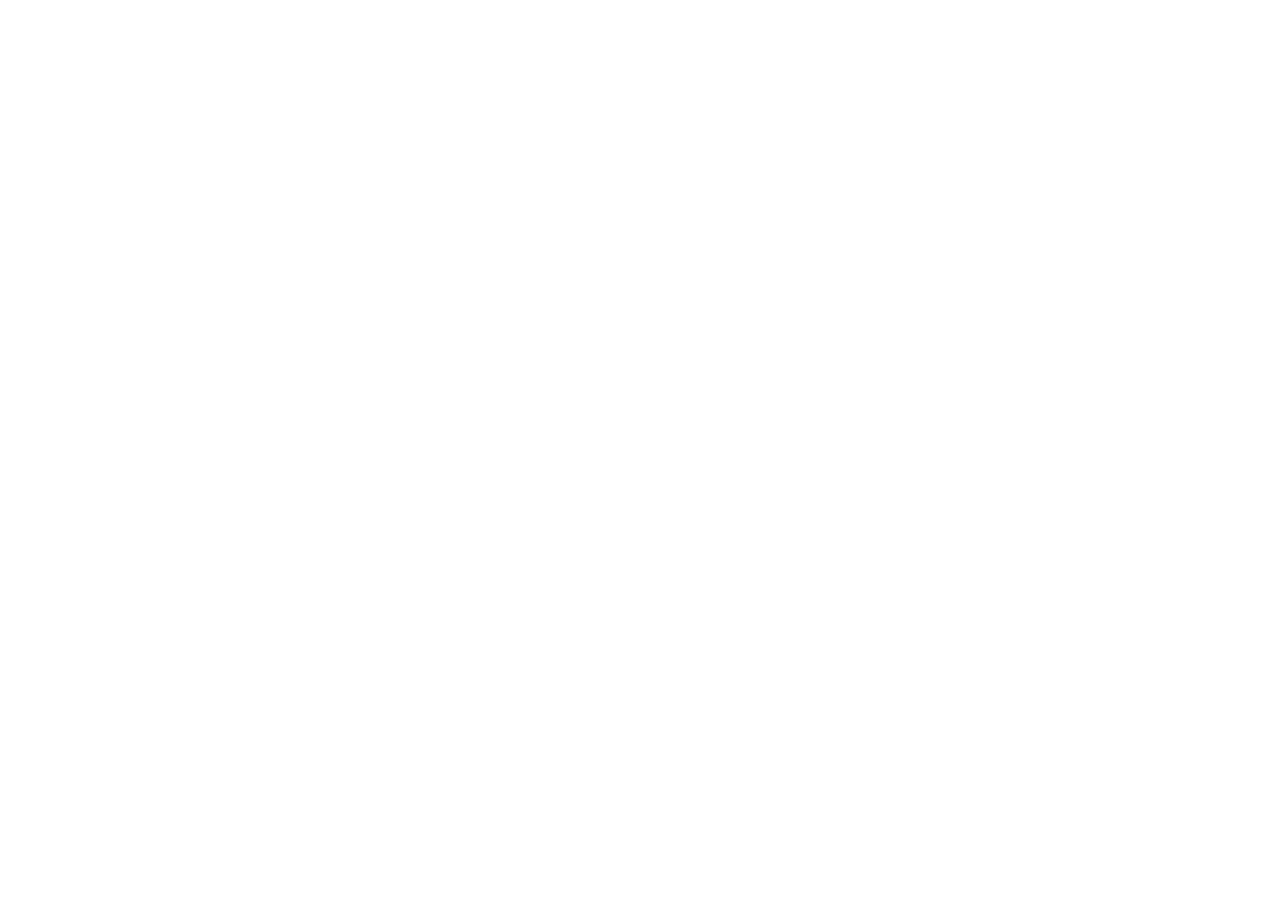
==== index.html @ e86acbb0 "initial commit" ====
<!DOCTYPE html>
<html lang="en">
<head>
    <meta charset="UTF-8">
    <meta http-equiv="X-UA-Compatible" content="IE=edge">
    <meta name="viewport" content="width=device-width, initial-scale=1.0">
    <title>Fun with Triangles</title>
</head>
<body>
    
</body>
</html>
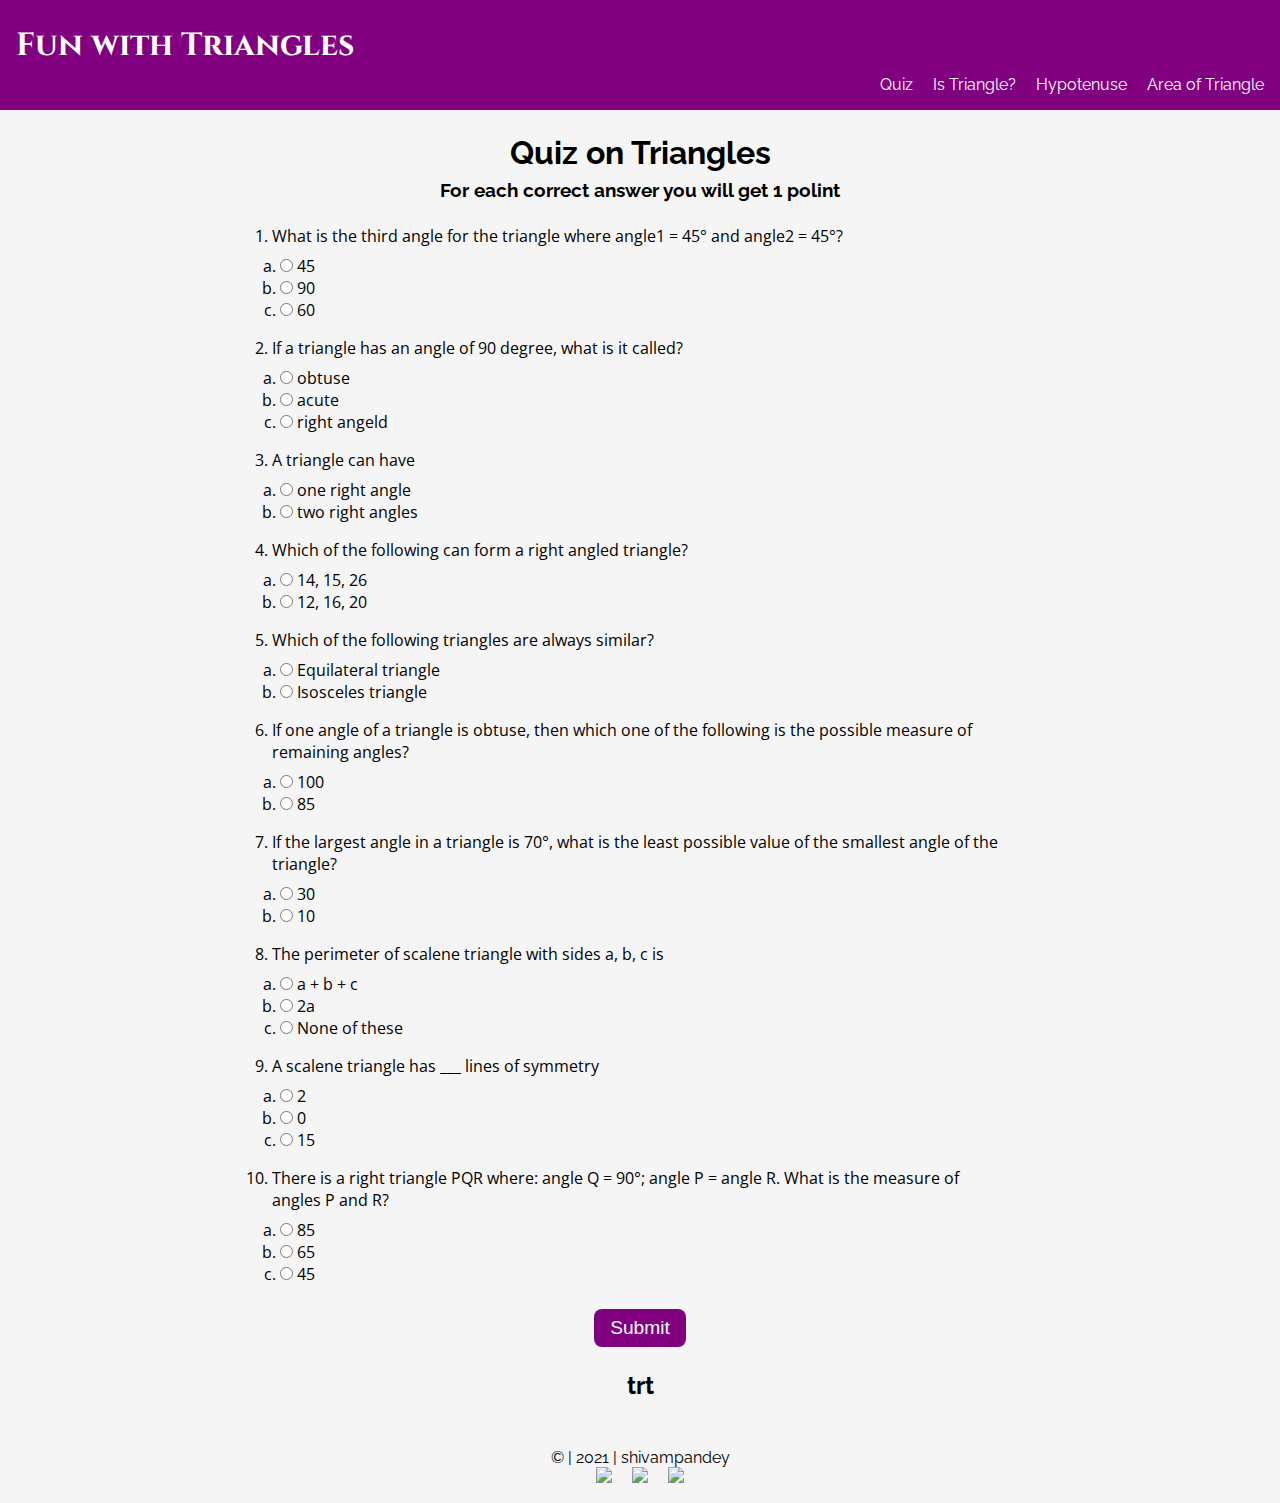
==== commit e99a2897: "pages added" ====
--- a/index.html
+++ b/index.html
@@ -1,12 +1,142 @@
 <!DOCTYPE html>
 <html lang="en">
+
 <head>
     <meta charset="UTF-8">
     <meta http-equiv="X-UA-Compatible" content="IE=edge">
     <meta name="viewport" content="width=device-width, initial-scale=1.0">
+    <link href="style.css" rel="stylesheet" />
     <title>Fun with Triangles</title>
 </head>
+
 <body>
-    
+
+    <header>
+        <h1 class="main-heading">Fun with Triangles</h1>
+        <nav>
+            <a class="nav-item" href="index.html">Quiz</a>
+            <a class="nav-item" href="pages/check-triangle.html">Is Triangle?</a>
+            <a class="nav-item" href="pages/calculate-hypotenuse.html">Hypotenuse</a>
+            <a class="nav-item" href="pages/calculate-area.html">Area of Triangle</a>
+        </nav>
+    </header>
+
+    <main class="container">
+        <h1>Quiz on Triangles</h1>
+        <h3>For each correct answer you will get 1 polint</h3>
+        <form class="quiz">
+            <ol class="questions">
+                <li class="question">
+                    <p>What is the third angle for the triangle where angle1 = 45° and angle2 = 45°?</p>
+                    <ol class="options">
+                        <li><label><input type="radio" name="question1"></input> 45</label></li>
+                        <li><label><input type="radio" name="question1"></input> 90</label></li>
+                        <li><label><input type="radio" name="question1"></input> 60</label></li>
+                    </ol>
+                </li>
+
+                <li class="question">
+                    <p>If a triangle has an angle of 90 degree, what is it called?</p>
+                    <ol class="options">
+                        <li><label><input type="radio" name="question2"></input> obtuse</label></li>
+                        <li><label><input type="radio" name="question2"></input> acute</label></li>
+                        <li><label><input type="radio" name="question2"></input> right angeld</label></li>
+                    </ol>
+                </li>
+
+                <li class="question">
+                    <p>A triangle can have</p>
+                    <ol class="options">
+                        <li><label><input type="radio" name="question3"></input> one right angle</label></li>
+                        <li><label><input type="radio" name="question3"></input> two right angles</label></li>
+                    </ol>
+                </li>
+
+                <li class="question">
+                    <p>Which of the following can form a right angled triangle? </p>
+                    <ol class="options">
+                        <li><label><input type="radio" name="question4"></input> 14, 15, 26</label></li>
+                        <li><label><input type="radio" name="question4"></input> 12, 16, 20</label></li>
+                    </ol>
+                </li>
+
+                <li class="question">
+                    <p>Which of the following triangles are always similar? </p>
+                    <ol class="options">
+                        <li><label><input type="radio" name="question5"></input> Equilateral triangle</label></li>
+                        <li><label><input type="radio" name="question5"></input> Isosceles triangle</label></li>
+                    </ol>
+                </li>
+
+                <li class="question">
+                    <p>If one angle of a triangle is obtuse, then which one of the following is the possible measure of
+                        remaining angles?</p>
+                    <ol class="options">
+                        <li><label><input type="radio" name="question6"></input> 100</label></li>
+                        <li><label><input type="radio" name="question6"></input> 85</label></li>
+                    </ol>
+                </li>
+
+                <li class="question">
+                    <p>If the largest angle in a triangle is 70°, what is the least possible value of the smallest angle
+                        of the triangle? </p>
+                    <ol class="options">
+                        <li><label><input type="radio" name="question7"></input> 30</label></li>
+                        <li><label><input type="radio" name="question7"></input> 10</label></li>
+                    </ol>
+                </li>
+
+                <li class="question">
+                    <p>The perimeter of scalene triangle with sides a, b, c is
+
+                    </p>
+                    <ol class="options">
+                        <li><label><input type="radio" name="question8"></input> a + b + c</label></li>
+                        <li><label><input type="radio" name="question8"></input> 2a</label></li>
+                        <li><label><input type="radio" name="question8"></input> None of these</label></li>
+                    </ol>
+                </li>
+
+                <li class="question">
+                    <p>A scalene triangle has ___ lines of symmetry </p>
+                    <ol class="options">
+                        <li><label><input type="radio" name="question9"></input> 2</label></li>
+                        <li><label><input type="radio" name="question9"></input> 0</label></li>
+                        <li><label><input type="radio" name="question9"></input> 15</label></li>
+                    </ol>
+                </li>
+
+                <li class="question">
+                    <p>There is a right triangle PQR where: angle Q = 90°; angle P = angle R. What is the measure of angles P and R?
+
+                    </p>
+                    <ol class="options">
+                        <li><label><input type="radio" name="question10"></input> 85</label></li>
+                        <li><label><input type="radio" name="question10"></input> 65</label></li>
+                        <li><label><input type="radio" name="question10"></input> 45</label></li>
+                    </ol>
+                </li>
+            </ol>
+
+            <button class="submit-quiz">Submit</button>
+
+        </form>
+
+        <h2 class="result">trt</h2>
+    </main>
+
+    <footer>
+        <div>© | 2021 | shivampandey</div>
+        <ul>
+            <li class="inline-items"><a href="https://github.com/shivampandey0"><img src="https://img.icons8.com/ios-glyphs/40/000000/github.png"/></a></li>
+            <li class="inline-items"><a href="https://twitter.com/ErShivamPandey"><img src="https://img.icons8.com/ios-glyphs/40/000000/twitter--v1.png"/></a></li>
+            <li class="inline-items"><a href="https://www.linkedin.com/in/shivampandey0/"><img src="https://img.icons8.com/ios-glyphs/40/000000/linkedin.png"/></a></li>    
+       
+        </ul>
+    </footer>
+
+
+
 </body>
+
 </html>--- a/style.css
+++ b/style.css
@@ -0,0 +1,108 @@
+@import url("https://fonts.googleapis.com/css2?family=Cinzel:wght@600&family=Open+Sans&family=Raleway&display=swap");
+
+:root {
+  --primary-color: purple;
+}
+
+* {
+  padding: 0;
+  margin: 0;
+}
+
+body {
+  background-color: whitesmoke;
+  font-family: "Raleway", sans-serif;
+}
+
+header {
+  background-color: var(--primary-color);
+  padding: 1rem 0.5rem;
+}
+
+.main-heading {
+  color: white;
+  font-family: "Cinzel", serif;
+}
+
+.nav-item{
+  color: white;
+  text-decoration: none;
+  padding: 0.5rem;
+}
+
+nav {
+  text-align: right;
+}
+
+.container {
+  width: 60%;
+  margin: auto;
+  text-align: center;
+  padding: 1rem;
+}
+
+h1,
+h3 {
+  margin: 0.5rem;
+}
+
+.quiz {
+  font-family: "Open Sans", sans-serif;
+}
+
+.quiz,
+.options,
+input {
+  list-style-type: lower-latin;
+  padding: 0.5rem;
+}
+
+.question {
+  margin: 0.5rem;
+  text-align: start;
+}
+
+button {
+  background-color: var(--primary-color);
+  padding: 0.5rem 1rem;
+  color: white;
+  font-size: larger;
+  border-style: none;
+  border-radius: 8px;
+  cursor: pointer;
+  display: block;
+  margin: auto;
+  margin-top: 1rem;
+}
+
+footer {
+  bottom: 0;
+  text-align: center;
+  margin: auto;
+  display: block;
+  padding: 1rem;
+}
+
+.inline-items{
+    display: inline;
+    padding: 0.5rem;
+}
+
+.input-label{
+    display: block;
+    color: var(--primary-color);
+    font-size: large;
+    padding: 1rem;
+    font-weight: bold;
+}
+
+.number-input{
+    border: 2px solid var(--primary-color);
+    width: 200px;
+    border-radius: 8px;
+    text-align: center;
+}
+
+.result{
+    margin: 1rem;
+}
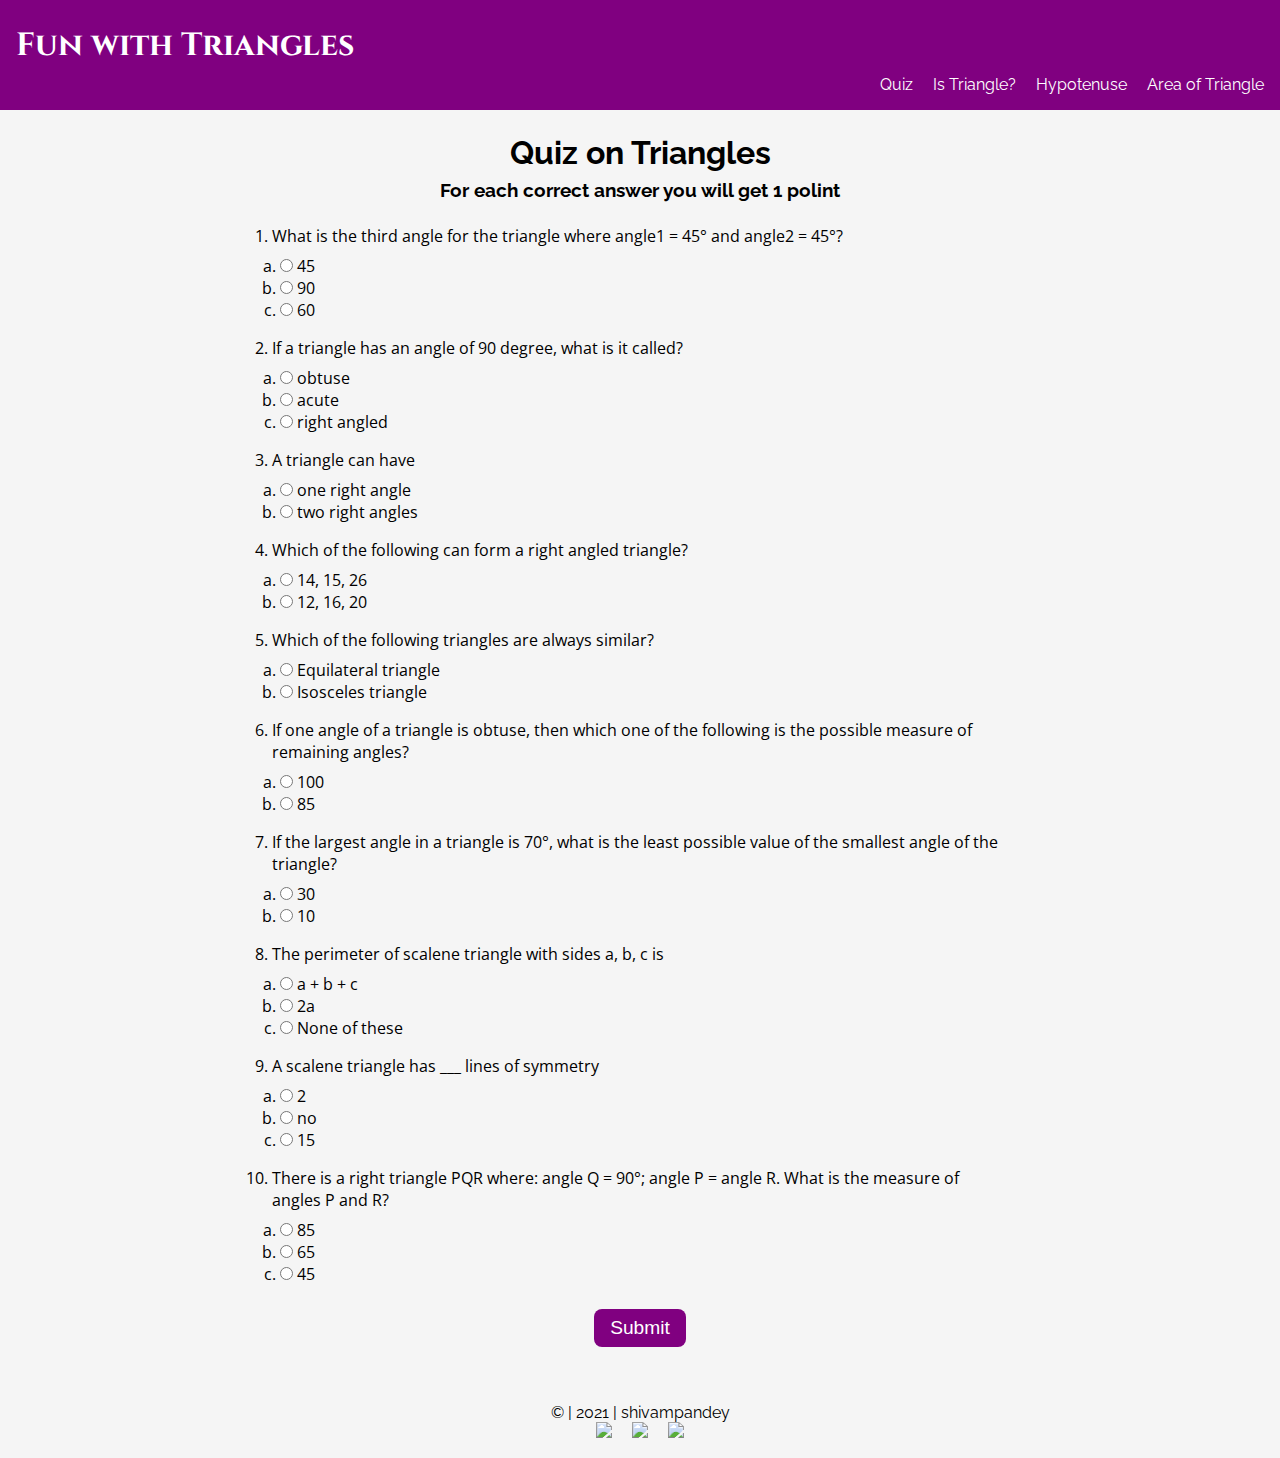
==== commit 2f60be25: "js logics implemented" ====
--- a/index.html
+++ b/index.html
@@ -29,42 +29,42 @@
                 <li class="question">
                     <p>What is the third angle for the triangle where angle1 = 45° and angle2 = 45°?</p>
                     <ol class="options">
-                        <li><label><input type="radio" name="question1"></input> 45</label></li>
-                        <li><label><input type="radio" name="question1"></input> 90</label></li>
-                        <li><label><input type="radio" name="question1"></input> 60</label></li>
+                        <li><label><input type="radio" name="question1" value="45"></input> 45</label></li>
+                        <li><label><input type="radio" name="question1" value="90"></input> 90</label></li>
+                        <li><label><input type="radio" name="question1" value="60"></input> 60</label></li>
                     </ol>
                 </li>
 
                 <li class="question">
                     <p>If a triangle has an angle of 90 degree, what is it called?</p>
                     <ol class="options">
-                        <li><label><input type="radio" name="question2"></input> obtuse</label></li>
-                        <li><label><input type="radio" name="question2"></input> acute</label></li>
-                        <li><label><input type="radio" name="question2"></input> right angeld</label></li>
+                        <li><label><input type="radio" name="question2" value="obtuse"></input> obtuse</label></li>
+                        <li><label><input type="radio" name="question2" value="acute"></input> acute</label></li>
+                        <li><label><input type="radio" name="question2" value="right angled"></input> right angled</label></li>
                     </ol>
                 </li>
 
                 <li class="question">
                     <p>A triangle can have</p>
                     <ol class="options">
-                        <li><label><input type="radio" name="question3"></input> one right angle</label></li>
-                        <li><label><input type="radio" name="question3"></input> two right angles</label></li>
+                        <li><label><input type="radio" name="question3" value="one right angle"></input> one right angle</label></li>
+                        <li><label><input type="radio" name="question3" value="two right angles"></input> two right angles</label></li>
                     </ol>
                 </li>
 
                 <li class="question">
                     <p>Which of the following can form a right angled triangle? </p>
                     <ol class="options">
-                        <li><label><input type="radio" name="question4"></input> 14, 15, 26</label></li>
-                        <li><label><input type="radio" name="question4"></input> 12, 16, 20</label></li>
+                        <li><label><input type="radio" name="question4" value="14, 15, 26"></input> 14, 15, 26</label></li>
+                        <li><label><input type="radio" name="question4" value="12, 16, 20"></input> 12, 16, 20</label></li>
                     </ol>
                 </li>
 
                 <li class="question">
                     <p>Which of the following triangles are always similar? </p>
                     <ol class="options">
-                        <li><label><input type="radio" name="question5"></input> Equilateral triangle</label></li>
-                        <li><label><input type="radio" name="question5"></input> Isosceles triangle</label></li>
+                        <li><label><input type="radio" name="question5" value="Equilateral triangle"></input> Equilateral triangle</label></li>
+                        <li><label><input type="radio" name="question5" value="Isosceles triangle"></input> Isosceles triangle</label></li>
                     </ol>
                 </li>
 
@@ -72,8 +72,8 @@
                     <p>If one angle of a triangle is obtuse, then which one of the following is the possible measure of
                         remaining angles?</p>
                     <ol class="options">
-                        <li><label><input type="radio" name="question6"></input> 100</label></li>
-                        <li><label><input type="radio" name="question6"></input> 85</label></li>
+                        <li><label><input type="radio" name="question6" value="100"></input> 100</label></li>
+                        <li><label><input type="radio" name="question6" value="85"></input> 85</label></li>
                     </ol>
                 </li>
 
@@ -81,8 +81,8 @@
                     <p>If the largest angle in a triangle is 70°, what is the least possible value of the smallest angle
                         of the triangle? </p>
                     <ol class="options">
-                        <li><label><input type="radio" name="question7"></input> 30</label></li>
-                        <li><label><input type="radio" name="question7"></input> 10</label></li>
+                        <li><label><input type="radio" name="question7" value="30"></input> 30</label></li>
+                        <li><label><input type="radio" name="question7" value="10"></input> 10</label></li>
                     </ol>
                 </li>
 
@@ -91,49 +91,54 @@
 
                     </p>
                     <ol class="options">
-                        <li><label><input type="radio" name="question8"></input> a + b + c</label></li>
-                        <li><label><input type="radio" name="question8"></input> 2a</label></li>
-                        <li><label><input type="radio" name="question8"></input> None of these</label></li>
+                        <li><label><input type="radio" name="question8" value="a + b + c"></input> a + b + c</label></li>
+                        <li><label><input type="radio" name="question8" value="2a"></input> 2a</label></li>
+                        <li><label><input type="radio" name="question8" value="None of these"></input> None of these</label></li>
                     </ol>
                 </li>
 
                 <li class="question">
                     <p>A scalene triangle has ___ lines of symmetry </p>
                     <ol class="options">
-                        <li><label><input type="radio" name="question9"></input> 2</label></li>
-                        <li><label><input type="radio" name="question9"></input> 0</label></li>
-                        <li><label><input type="radio" name="question9"></input> 15</label></li>
+                        <li><label><input type="radio" name="question9" value="2"></input> 2</label></li>
+                        <li><label><input type="radio" name="question9" value="no"></input> no</label></li>
+                        <li><label><input type="radio" name="question9" value="15"></input> 15</label></li>
                     </ol>
                 </li>
 
                 <li class="question">
-                    <p>There is a right triangle PQR where: angle Q = 90°; angle P = angle R. What is the measure of angles P and R?
+                    <p>There is a right triangle PQR where: angle Q = 90°; angle P = angle R. What is the measure of
+                        angles P and R?
 
                     </p>
                     <ol class="options">
-                        <li><label><input type="radio" name="question10"></input> 85</label></li>
-                        <li><label><input type="radio" name="question10"></input> 65</label></li>
-                        <li><label><input type="radio" name="question10"></input> 45</label></li>
+                        <li><label><input type="radio" name="question10" value="85"></input> 85</label></li>
+                        <li><label><input type="radio" name="question10" value="65"></input> 65</label></li>
+                        <li><label><input type="radio" name="question10" value="45"></input> 45</label></li>
                     </ol>
                 </li>
             </ol>
 
-            <button class="submit-quiz">Submit</button>
+            <button type="button" class="submit">Submit</button>
 
         </form>
 
-        <h2 class="result">trt</h2>
+        <h2 class="result"></h2>
     </main>
 
     <footer>
         <div>© | 2021 | shivampandey</div>
         <ul>
-            <li class="inline-items"><a href="https://github.com/shivampandey0"><img src="https://img.icons8.com/ios-glyphs/40/000000/github.png"/></a></li>
-            <li class="inline-items"><a href="https://twitter.com/ErShivamPandey"><img src="https://img.icons8.com/ios-glyphs/40/000000/twitter--v1.png"/></a></li>
-            <li class="inline-items"><a href="https://www.linkedin.com/in/shivampandey0/"><img src="https://img.icons8.com/ios-glyphs/40/000000/linkedin.png"/></a></li>    
-       
+            <li class="inline-items"><a href="https://github.com/shivampandey0"><img
+                        src="https://img.icons8.com/ios-glyphs/40/000000/github.png" /></a></li>
+            <li class="inline-items"><a href="https://twitter.com/ErShivamPandey"><img
+                        src="https://img.icons8.com/ios-glyphs/40/000000/twitter--v1.png" /></a></li>
+            <li class="inline-items"><a href="https://www.linkedin.com/in/shivampandey0/"><img
+                        src="https://img.icons8.com/ios-glyphs/40/000000/linkedin.png" /></a></li>
         </ul>
     </footer>
+
+    <script src="./scripts/quiz.js" type="text/javascript"></script>
 
 
 
